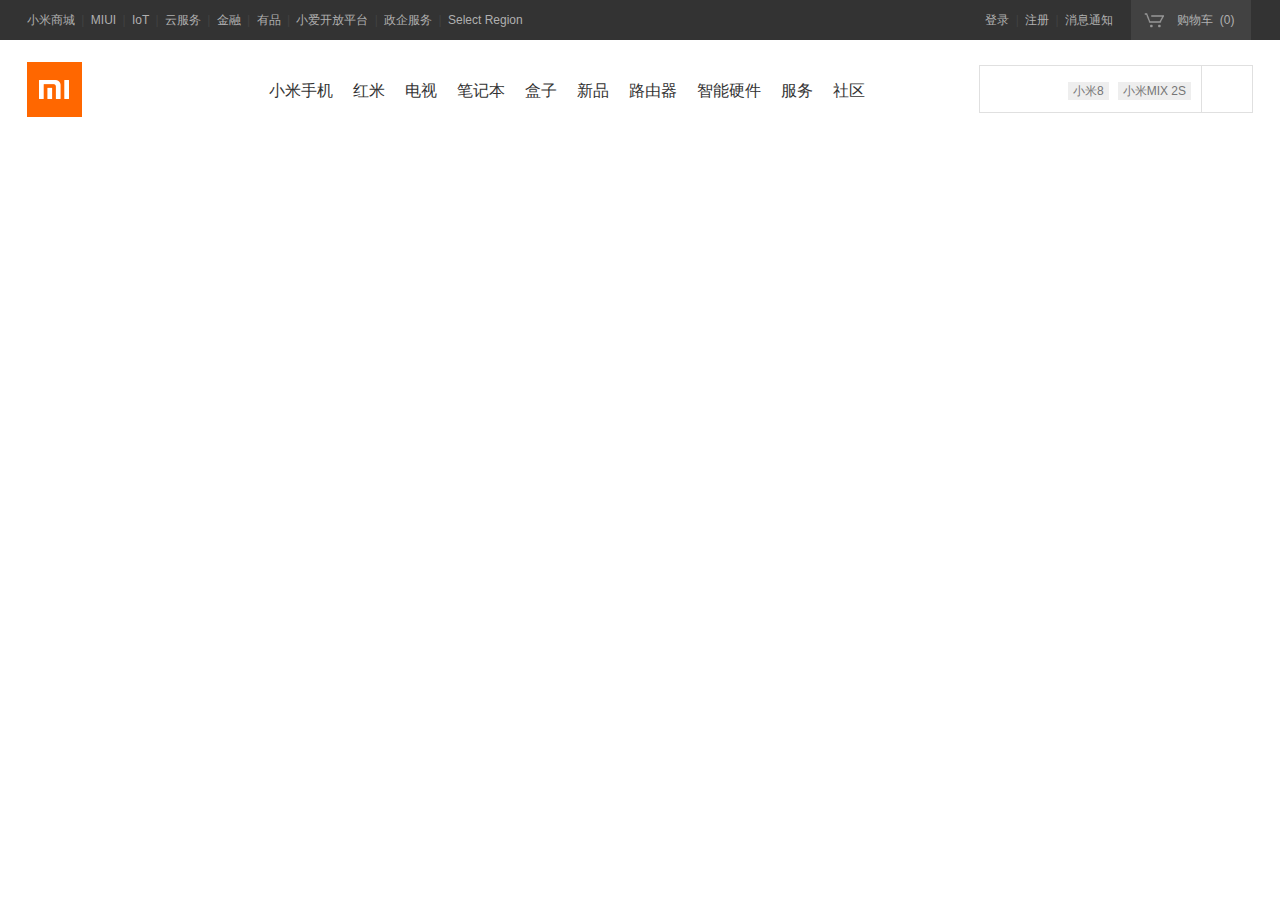
==== xiaomi/miHomepage.html @ 8aee1d6b "小米商城" ====
<!DOCTYPE html>
<html lang="en">
<head>
    <meta charset="UTF-8">
    <title>Title</title>
    <link rel="stylesheet" href="css/miCss.css">
    <script src="js/miJs.js"></script>
    <link rel="stylesheet" href="css/font-awesome-4.7.0/font-awesome-4.7.0/css/font-awesome.min.css">
</head>
<body>
    <div class="site-topbar">
        <div class="container">
            <div class="topbar-nav">
                <a href="#">小米商城</a>
                <span>|</span>
                <a href="">MIUI</a>
                <span>|</span>
                <a href="">IoT</a>
                <span>|</span>
                <a href="">云服务</a>
                <span>|</span>
                <a href="">金融</a>
                <span>|</span>
                <a href="">有品</a>
                <span>|</span>
                <a href="">小爱开放平台</a>
                <span>|</span>
                <a href="">政企服务</a>
                <span>|</span>
                <a href="">Select Region</a>
            </div>
            <div id="shopping">
                <a href="#" >
                    <div id="gwc"></div>
                    购物车
                    <span>(0)</span>
                </a>
                <div id="commodity">
                    <div class="loading">
                        <div class="loader"></div>
                    </div>
                </div>
            </div>
            <div class="topbar-info">
                <a href="#">登录</a>
                <span>|</span>
                <a href="">注册</a>
                <span>|</span>
                <a href="">消息通知</a>
            </div>
        </div>
    </div>
    <div class="site-header">
        <div class="container">
            <div class="header-logo">
                <a class="logo ir" href="//www.mi.com/index.html" title="小米官网" data-stat-id="2fae68a428eb81db"></a>
            </div>
            <div class="header-nav">
                <ul>
                    <li></li>
                    <li><a href="#">小米手机</a>
                        <div></div>
                    </li>
                    <li><a href="#">红米</a>
                        <div></div>
                    </li>
                    <li><a href="">电视</a>
                        <div></div>
                    </li>
                    <li><a href="">笔记本</a>
                        <div></div>
                    </li>
                    <li><a href="">盒子</a>
                        <div></div>
                    </li>
                    <li><a href="">新品</a>
                        <div></div>
                    </li>
                    <li><a href="">路由器</a>
                        <div></div>
                    </li>
                    <li><a href="">智能硬件</a>
                        <div></div>
                    </li>
                    <li><a href="">服务</a>

                    </li>
                    <li><a href="">社区</a>
                    </li>
                </ul>
            </div>
            <div class="header-search">
                <form class="form-box">
                    <label for="search" class="hide"></label>
                    <input class="search-text" type="search" id="search" name="keyword" autocomplete="off" >
                    <input type="submit" class="search-btn" value="">
                    <div class="search-hot-words">
                        <a href="#">小米8</a>
                        <a href="#">小米MIX 2S</a>
                    </div>
                </form>
            </div>
        </div>
    </div>
    <div class="home-hero-container">

    </div>
</body>
</html>
---- xiaomi/css/miCss.css ----
body,div,a,span{
    margin: 0;
    padding: 0;
}
body{
    font: 14px/1.5 "Helvetica Neue",Helvetica,Arial,"Microsoft Yahei","Hiragino Sans GB","Heiti SC","WenQuanYi Micro Hei",sans-serif;
    color: #333;
    background-color: #fff;
    min-width: 1226px;
}
.site-topbar{
    position: relative;
    z-index: 30;
    height: 40px;
    font-size: 12px;
    color: #b0b0b0;
    background-color: rgb(51,51,51);
    background-image: initial;
    background-position-x: initial;
    background-position-y: initial;
    background-size: initial;
    background-repeat-x: initial;
    background-repeat-y: initial;
    background-attachment: initial;
    background-origin: initial;
    background-clip: initial;
}
.container{
    width: 1226px;
    height: 40px;
    line-height: 40px;
    margin-right: auto;
    margin-left: auto;
    position: relative;
}
.site-topbar .container .topbar-nav{
    float: left;
    height: 40px;
    overflow: hidden;
    _zoom: 1;
}
.site-topbar .container  a{
    color: #b0b0b0;
    text-decoration: none;
}
.site-topbar .container  a:hover{
    color: rgb(255,255,255);
}
.site-topbar .container  span{
    font-family: sans-serif;
    margin: 0 0.25em;
    color: #424242;
}
.site-topbar .container .topbar-info{
    position: absolute;
    right: 140px;
    top: 0px;
}
#shopping{
    font-size: 12px;
    color: #b0b0b0;
    width: 120px;
    margin-left: 15px;
    height: 40px;
    text-align: center;
    background-color: rgb(66,66,66);
    position: absolute;
    right: 2px;
}
#shopping a{
    display: block;
}
#shopping span{
    z-index: -2;
    font-size: 12px;
    color: inherit;
}
#shopping #gwc{
    float: left;
    margin-left: 13px;
    margin-top: 10px;
    width: 20px;
    height: 20px;
    background: url("images/gwc2.png") no-repeat  center;
    background-size: 100% 100%;
}
#shopping a:hover{
    background-color: white;
    color: rgb(255,103,0);
}
#shopping a:hover #gwc{
    background: url("images/gwc1.png") no-repeat  center;
    background-size: 100% 100%;
}
.site-header{
    position: relative;
    z-index: 20;
    height: 100px;
}
.container {
    width: 1226px;
    margin-right: auto;
    margin-left: auto;
}
.site-header .header-logo {
    float: left;
    width: 62px;
    margin-top: 22px;
}
.site-header .logo {
    position: relative;
    display: block;
    width: 55px;
    height: 55px;
    overflow: hidden;
    _zoom: 1;
    background: url("images/mi-logo.png")  no-repeat center;
    background-color: #ff6700;
}
.header-nav ul {
    position: relative;
    z-index: 10;
    float: left;
    width: 820px;
    height: 88px;
    margin: 0;
    padding: 12px 0 0 30px;
    list-style-type: none;
    font-size: 16px;
}
.header-nav ul li:first-child{
    width: 120px;
}
.header-nav ul li{
    display: list-item;
    float: left;
    list-style-type: none;
    text-align: center;
    height: 88px;
    line-height: 77px;
    padding: 0 10px;
}
.header-nav ul li a{
    text-decoration: none;
    color: #333;
}
.header-nav ul li a:hover{
    color: #ff6700;
}
.header-search{
    float: right;
    width: 296px;
    margin-top: 25px;
}
.header-search .form-box{
    position: relative;
    width: 296px;
    height: 50px;
}
.header-search .form-box .search-text{
    position: absolute;
    top: 0;
    right: 51px;
    z-index: 1;
    padding-left: 1em;
    width: 223px;
    height: 48px;
    padding: 0 10px;
    border: 1px solid #e0e0e0;
    font-size: 14px;
    line-height: 48px;
    outline: 0;
    -webkit-transition: all .2s;
    transition: all .2s;
}
.header-search .form-box .search-hot-words{
    position: absolute;
    top: 5px;
    right: 62px;
    z-index: 2;
    text-align: right;
}
.header-search .form-box .search-hot-words a{
    font-size: 12px;
    text-decoration: none;
    margin-left: 5px;
    padding: 2px 5px;
    color: #757575;
    background-color: rgb(238,238,238);
}
.header-search .form-box .search-hot-words a:hover{
    color: white;
    background-color: #ff6700;
}
.header-search .form-box .search-btn{
    position: absolute;
    right: 0;
    top: 0;
    z-index: 2;
    width: 52px;
    height: 48px;
    border: 1px solid #e0e0e0;
    font-size: 24px;
    line-height: 24px;
    background: #fff;
    color: #616161;
}
.header-search .form-box .search-btn:hover{
    background-color: #ff6700;
}
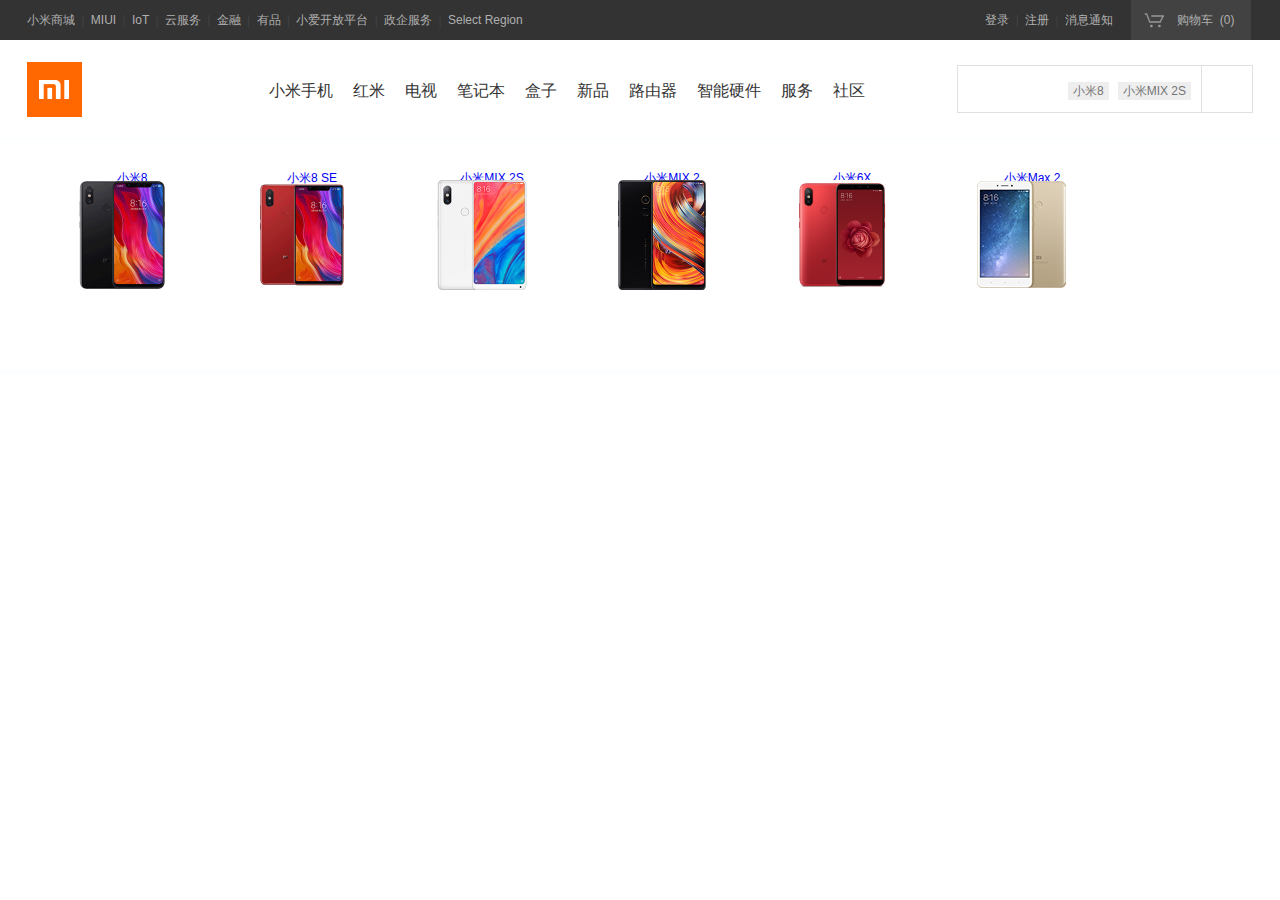
==== commit c991e935: "小米首页更新" ====
--- a/xiaomi/miHomepage.html
+++ b/xiaomi/miHomepage.html
@@ -4,6 +4,7 @@
     <meta charset="UTF-8">
     <title>Title</title>
     <link rel="stylesheet" href="css/miCss.css">
+    <script src="js/jquery-1.12.4.js"></script>
     <script src="js/miJs.js"></script>
     <link rel="stylesheet" href="css/font-awesome-4.7.0/font-awesome-4.7.0/css/font-awesome.min.css">
 </head>
@@ -37,7 +38,7 @@
                 </a>
                 <div id="commodity">
                     <div class="loading">
-                        <div class="loader"></div>
+                        <!--<div class="loader"></div>-->
                     </div>
                 </div>
             </div>
@@ -58,10 +59,51 @@
             <div class="header-nav">
                 <ul>
                     <li></li>
-                    <li><a href="#">小米手机</a>
-                        <div></div>
+                    <li>
+                        <a href="#">小米手机</a>
+                        <div class="div">
+                            <ul>
+                                <li>
+                                    <div><a href="#"><img src="images/悬浮手机/mi8.png" alt="" width="160"height="110"></a></div>
+                                    <div><a href="#">小米8</a></div>
+                                    <p>2699元起</p>
+                                    <div>新品</div>
+                                </li>
+                                <li>
+                                    <div><a href="#"><img src="images/悬浮手机/mi8se.png" alt="" width="160"height="110"></a></div>
+                                    <div><a href="#">小米8&nbsp;SE</a></div>
+                                    <p>1799元起</p>
+                                    <div>新品</div>
+                                </li>
+                                <li>
+                                    <div><a href="#"><img src="images/悬浮手机/220white.png" alt="" width="160"height="110"></a></div>
+                                    <div><a href="#">小米MIX&nbsp;2S</a></div>
+                                    <p>3299元起</p>
+                                    <div></div>
+                                </li>
+                                <li>
+                                    <div><a href="#"><img src="images/悬浮手机/220.png" alt="" width="160"height="110"></a></div>
+                                    <div><a href="#">小米MIX&nbsp;2</a></div>
+                                    <p>2599元起</p>
+                                    <div></div>
+                                </li>
+                                <li>
+                                    <div><a href="#"><img src="images/悬浮手机/6x.jpg" alt="" width="160"height="110"></a></div>
+                                    <div><a href="#">小米6X</a></div>
+                                    <p>1399元起</p>
+                                    <div></div>
+                                </li>
+                                <li>
+                                    <div><a href="#"><img src="images/悬浮手机/max2.png" alt="" width="160"height="110"></a></div>
+                                    <div><a href="#">小米Max&nbsp;2</a></div>
+                                    <p>1399元起</p>
+                                    <div></div>
+                                </li>
+                            </ul>
+                        </div>
                     </li>
-                    <li><a href="#">红米</a>
+                    <li>
+                        <a href="#">红米</a>
                         <div></div>
                     </li>
                     <li><a href="">电视</a>
@@ -82,10 +124,11 @@
                     <li><a href="">智能硬件</a>
                         <div></div>
                     </li>
-                    <li><a href="">服务</a>
-
+                    <li>
+                        <a href="">服务</a>
                     </li>
-                    <li><a href="">社区</a>
+                    <li>
+                        <a href="">社区</a>
                     </li>
                 </ul>
             </div>
@@ -98,6 +141,20 @@
                         <a href="#">小米8</a>
                         <a href="#">小米MIX 2S</a>
                     </div>
+                    <div class="keyword-list">
+                        <ul class="result-list">
+                            <li><a href="#">小米6X<span>约有6件</span></a></li>
+                            <li><a href="#">小米MIX 2S<span>约有5件</span></a></li>
+                            <li><a href="#">黑鲨游戏手机<span>约有3件</span></a></li>
+                            <li><a href="#">红米Note 5<span>约有10件</span></a></li>
+                            <li><a href="#">红米5A<span>约有100件</span></a></li>
+                            <li><a href="#">小米电视4C<span>约有23件</span></a></li>
+                            <li><a href="#">电视32英寸<span>约有13件</span></a></li>
+                            <li><a href="#">笔记本pro<span>约有8件</span></a></li>
+                            <li><a href="#">空气净化器<span>约有64件</span></a></li>
+                            <li><a href="#">净水器<span>约有113件</span></a></li>
+                        </ul>
+                    </div>
                 </form>
             </div>
         </div>
--- a/xiaomi/css/miCss.css
+++ b/xiaomi/css/miCss.css
@@ -1,4 +1,4 @@
-body,div,a,span{
+body,div,a,span,ul,li,h1,h2,h3,p,img{
     margin: 0;
     padding: 0;
 }
@@ -15,15 +15,6 @@
     font-size: 12px;
     color: #b0b0b0;
     background-color: rgb(51,51,51);
-    background-image: initial;
-    background-position-x: initial;
-    background-position-y: initial;
-    background-size: initial;
-    background-repeat-x: initial;
-    background-repeat-y: initial;
-    background-attachment: initial;
-    background-origin: initial;
-    background-clip: initial;
 }
 .container{
     width: 1226px;
@@ -91,6 +82,24 @@
 #shopping a:hover #gwc{
     background: url("images/gwc1.png") no-repeat  center;
     background-size: 100% 100%;
+}
+.loading{
+    font-size: 12px;
+    text-align: center;
+    padding: 7px 0;
+    margin: 5px 20px 17px;
+}
+#commodity{
+    display: none;
+    position: absolute;
+    right: 0;
+    top: 40px;
+    z-index: 31;
+    width: 316px;
+    padding: 15px 0 2px;
+    color: #424242;
+    background: #fff;
+    box-shadow: 0 2px 10px rgba(0,0,0,0.15);
 }
 .site-header{
     position: relative;
@@ -117,7 +126,7 @@
     background: url("images/mi-logo.png")  no-repeat center;
     background-color: #ff6700;
 }
-.header-nav ul {
+.header-nav>ul {
     position: relative;
     z-index: 10;
     float: left;
@@ -128,10 +137,10 @@
     list-style-type: none;
     font-size: 16px;
 }
-.header-nav ul li:first-child{
+.header-nav>ul>li:first-child{
     width: 120px;
 }
-.header-nav ul li{
+.header-nav>ul>li{
     display: list-item;
     float: left;
     list-style-type: none;
@@ -140,11 +149,11 @@
     line-height: 77px;
     padding: 0 10px;
 }
-.header-nav ul li a{
+.header-nav>ul>li>a{
     text-decoration: none;
     color: #333;
 }
-.header-nav ul li a:hover{
+.header-nav>ul>li>a:hover{
     color: #ff6700;
 }
 .header-search{
@@ -163,7 +172,7 @@
     right: 51px;
     z-index: 1;
     padding-left: 1em;
-    width: 223px;
+    width: 245px;
     height: 48px;
     padding: 0 10px;
     border: 1px solid #e0e0e0;
@@ -172,6 +181,90 @@
     outline: 0;
     -webkit-transition: all .2s;
     transition: all .2s;
+}
+.header-nav .div{
+    font-size: 12px;
+    /*display: none;*/
+    height: 229px;
+    position: absolute;
+    margin: 0;
+    padding: 0;
+    width: 1536px;
+    top: 100px;
+    left: -217px;
+    box-shadow: 0 2px 10px rgba(202, 243, 240, 0.15);
+    background-color: white;
+}
+.header-nav .div ul li div:not(:first-child){
+    height: 20px;
+}
+.header-nav .div ul li p{
+    height: 20px;
+    color: #ff6700;
+}
+.header-nav .div ul li div:first-child{
+    position: absolute;
+    top: 40px;
+}
+.header-nav .div ul li{
+    list-style-type: none;
+    float: left;
+    position: relative;
+    float: left;
+    width: 180px;
+    /*padding: 35px 12px 0;*/
+    text-align: center;
+}
+.header-nav .div ul li:first-child{
+    margin-left: 170px;
+}
+.header-nav .div ul li a{
+    text-align: center;
+    list-style-type: none;
+    text-decoration: none;
+}
+.header-search .keyword-list{
+    margin: 0;
+    padding:0;
+    position: absolute;
+    left: 0;
+    top: 48px;
+    /*_top: 51px;*/
+    z-index: 20;
+    width: 243px;
+    border: 1px solid #ff6700;
+    border-top: 0;
+    background: #fff;
+    display: none;
+}
+ .header-search .keyword-list .result-list {
+     /*margin: 1em 0;*/
+     width: 243px;
+     position: relative;
+     left: 0;
+ }
+.keyword-list .result-list li{
+    list-style-type: none;
+    padding: 0;
+    margin: 0;
+}
+.keyword-list .result-list li a{
+    position: relative;
+    left: 0;
+    display: block;
+    /*padding: 6px 15px;*/
+    padding-left: 15px;
+    font-size: 12px;
+    color: #424242;
+    text-decoration: none;
+}
+.keyword-list  li:hover a{
+    background-color: rgb(250,250,250);
+}
+.keyword-list .result-list li a span{
+    float: right;
+    margin-right: 15px;
+    color: #b0b0b0;
 }
 .header-search .form-box .search-hot-words{
     position: absolute;
